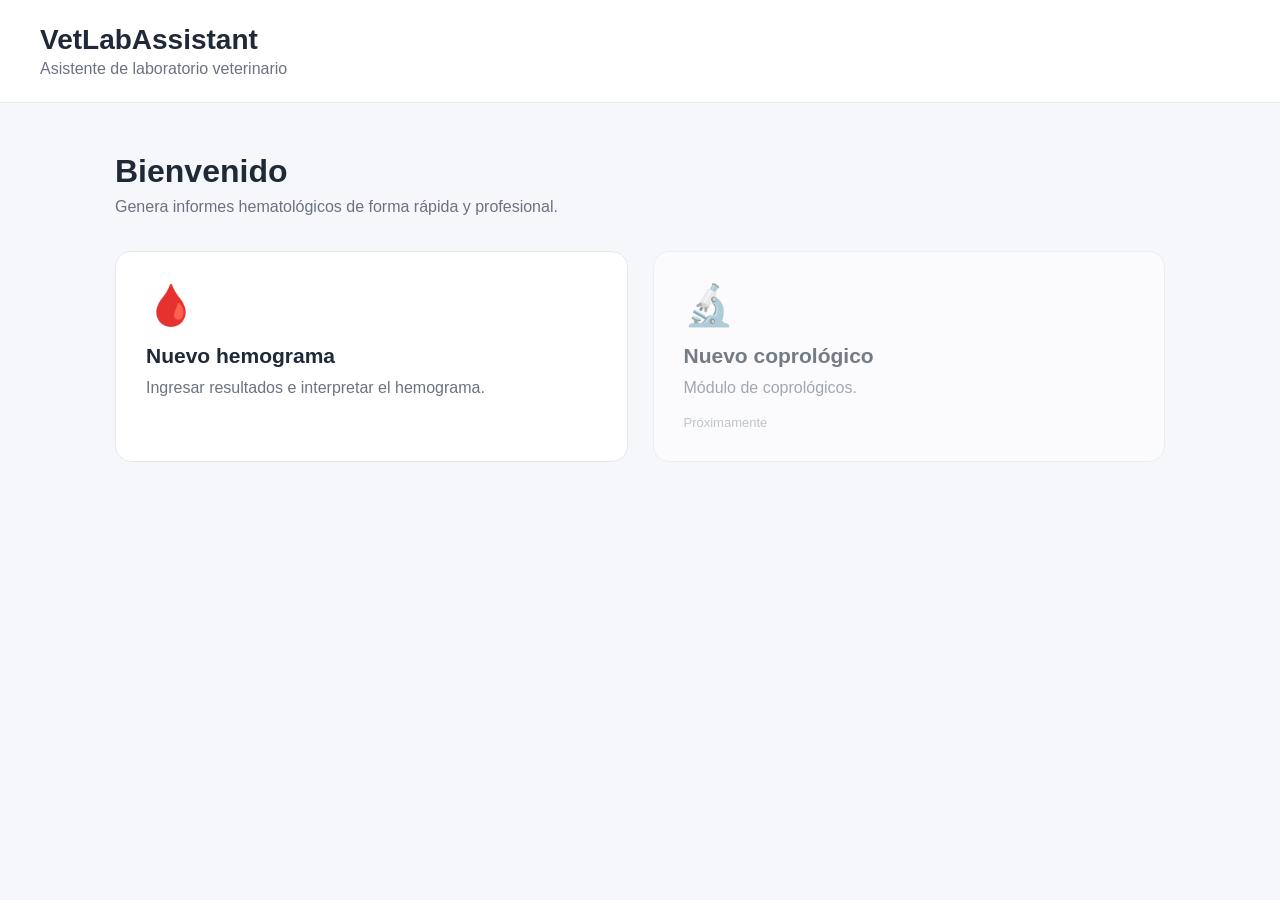
==== index.html @ 9584ba6e "Pagina web" ====
<!DOCTYPE html>
<html lang="es">
<head>
  <meta charset="UTF-8">
  <meta name="viewport" content="width=device-width, initial-scale=1.0">
  <meta name="theme-color" content="#177997">
  <title>VetLabAssistant</title>
  <link rel="stylesheet" href="./css/style.css">
</head>
<body>
  <header class="header"><div><h1>VetLabAssistant</h1><p>Asistente de laboratorio veterinario</p></div></header>
  <main class="container">
    <section class="welcome"><h2>Bienvenido</h2><p>Genera informes hematológicos de forma rápida y profesional.</p></section>
    <section class="actions">
      <a href="./hemograma.html" class="card"><div class="icon">🩸</div><h3>Nuevo hemograma</h3><p>Ingresar resultados e interpretar el hemograma.</p></a>
      <a href="#" class="card disabled" aria-disabled="true"><div class="icon">🔬</div><h3>Nuevo coprológico</h3><p>Módulo de coprológicos.</p><span>Próximamente</span></a>
    </section>
  </main>
</body>
</html>
---- css/style.css ----
* {
    box-sizing: border-box;
    margin: 0;
    padding: 0;
}

body {
    font-family: -apple-system, BlinkMacSystemFont, "Segoe UI", sans-serif;
    background: #f5f7fa;
    color: #1f2937;
}

.header {
    background: white;
    border-bottom: 1px solid #e5e7eb;
    padding: 24px 40px;
}

.header h1 {
    font-size: 28px;
    font-weight: 700;
}

.header p {
    margin-top: 4px;
    color: #6b7280;
}

.container {
    max-width: 1100px;
    margin: 50px auto;
    padding: 0 25px;
}

.welcome {
    margin-bottom: 35px;
}

.welcome h2 {
    font-size: 32px;
    margin-bottom: 8px;
}

.welcome p {
    color: #6b7280;
    font-size: 16px;
}

.actions {
    display: grid;
    grid-template-columns: repeat(2, 1fr);
    gap: 25px;
}

.card {
    background: white;
    border: 1px solid #e5e7eb;
    border-radius: 16px;
    padding: 30px;
    text-decoration: none;
    color: inherit;
    transition: 0.2s;
}

.card:hover {
    transform: translateY(-3px);
    box-shadow: 0 10px 25px rgba(0, 0, 0, 0.08);
}

.icon {
    font-size: 40px;
    margin-bottom: 15px;
}

.card h3 {
    font-size: 21px;
    margin-bottom: 8px;
}

.card p {
    color: #6b7280;
    line-height: 1.5;
}

.card span {
    display: inline-block;
    margin-top: 15px;
    font-size: 13px;
    color: #9ca3af;
}

.disabled {
    opacity: 0.6;
    cursor: default;
}

.disabled:hover {
    transform: none;
    box-shadow: none;
}

@media (max-width: 700px) {
    .actions {
        grid-template-columns: 1fr;
    }

    .header {
        padding: 20px;
    }

    .container {
        margin-top: 30px;
    }
}
.page-header {
    margin-bottom: 30px;
}

.back {
    display: inline-block;
    margin-bottom: 20px;
    color: #4b5563;
    text-decoration: none;
}

.page-header h2 {
    font-size: 32px;
    margin-bottom: 8px;
}

.page-header p {
    color: #6b7280;
}

.form-section {
    background: white;
    border: 1px solid #e5e7eb;
    border-radius: 16px;
    padding: 28px;
    margin-bottom: 24px;
}

.form-section h3 {
    margin-bottom: 22px;
    font-size: 20px;
}

.form-grid {
    display: grid;
    grid-template-columns: repeat(2, 1fr);
    gap: 20px;
}

.results-grid {
    display: grid;
    grid-template-columns: repeat(4, 1fr);
    gap: 20px;
}

.form-group {
    display: flex;
    flex-direction: column;
    gap: 7px;
}

.form-group label {
    font-size: 14px;
    font-weight: 600;
}

.form-group input,
.form-group select,
.form-group textarea {
    width: 100%;
    padding: 11px 12px;
    border: 1px solid #d1d5db;
    border-radius: 8px;
    font-size: 15px;
    background: white;
}

.form-group input:focus,
.form-group select:focus,
.form-group textarea:focus {
    outline: none;
    border-color: #6b7280;
}

.form-actions {
    display: flex;
    justify-content: flex-end;
    margin-bottom: 50px;
}

.primary-button {
    border: none;
    border-radius: 9px;
    padding: 13px 24px;
    font-size: 15px;
    font-weight: 600;
    cursor: pointer;
    background: #1f2937;
    color: white;
}

.primary-button:hover {
    opacity: 0.9;
}

@media (max-width: 800px) {

    .form-grid,
    .results-grid {
        grid-template-columns: 1fr 1fr;
    }
}

@media (max-width: 550px) {

    .form-grid,
    .results-grid {
        grid-template-columns: 1fr;
    }
}

[hidden]{display:none!important}.capture-card{background:#fff;border:1px solid #e5e7eb;border-radius:18px;padding:28px;margin-bottom:26px;display:grid;gap:18px}.capture-zone{min-height:180px;border:2px dashed #9bbbc5;border-radius:14px;background:#f5fafb;display:flex;flex-direction:column;align-items:center;justify-content:center;gap:8px;cursor:pointer;color:#14556b}.capture-zone input{position:absolute;opacity:0;pointer-events:none}.capture-zone span:last-of-type{color:#607d8b;font-size:13px}.camera-icon{font-size:34px}.image-preview{width:min(100%,480px);max-height:420px;object-fit:contain;margin:0 auto;border-radius:12px;background:#111}.status-box{padding:13px 15px;border-radius:9px;background:#e8f2f5;color:#14556b;line-height:1.45}.status-box.success{background:#ecfdf3;color:#067647}.status-box.warning{background:#fffaeb;color:#b54708}.status-box.error{background:#fef3f2;color:#b42318}.section-heading{display:flex;justify-content:space-between;gap:20px;align-items:flex-start;margin-bottom:22px}.section-heading h3{margin-bottom:5px}.section-heading p{color:#6b7280;font-size:14px}.review-badge{background:#fff4e5;color:#9a4b00;border-radius:999px;padding:6px 10px;font-size:12px;font-weight:700;white-space:nowrap}.table-wrap{overflow-x:auto}.edit-table,.report-table{width:100%;border-collapse:collapse}.edit-table th,.edit-table td,.report-table th,.report-table td{border:1px solid #d5e2e6;padding:9px;text-align:left}.edit-table thead th,.report-table thead th{background:#177997;color:#fff}.edit-table tbody th{color:#14556b}.edit-table input,.edit-table select{width:100%;min-width:90px;border:1px solid #cbd5db;border-radius:6px;padding:8px}.secondary-button{display:inline-block;border:1px solid #9ca3af;border-radius:9px;padding:12px 22px;color:#374151;background:#fff;text-decoration:none;font-weight:600;cursor:pointer}.form-actions,.download-actions{gap:12px;flex-wrap:wrap}.report-container{max-width:1000px}.report-sheet{background:#fff;padding:38px;border:1px solid #dbe4e7;box-shadow:0 10px 28px rgba(31,41,55,.07)}.report-brand{display:flex;justify-content:space-between;gap:25px;color:#14556b;margin-bottom:26px}.report-brand strong{display:block;font-size:22px}.report-brand span{display:block;text-transform:uppercase;font-size:13px;margin-top:4px}.report-info{display:grid;grid-template-columns:1fr 1fr;border:1px solid #d5e2e6;margin-bottom:24px}.report-info>div{display:flex;flex-direction:column;gap:5px;padding:14px}.report-info>div+div{border-left:1px solid #d5e2e6}.report-info b{color:#14556b;text-transform:uppercase;margin-bottom:4px}.report-table tbody tr:nth-child(even){background:#f6fafb}.report-table .abnormal{color:#b42318;font-weight:700}.report-notes{margin-top:18px;line-height:1.55}.download-actions{display:flex;justify-content:flex-end;margin:24px 0 45px}.download-actions .primary-button{text-decoration:none}@media(max-width:650px){.section-heading,.report-brand{flex-direction:column}.report-sheet{padding:20px 14px}.report-info{grid-template-columns:1fr}.report-info>div+div{border-left:0;border-top:1px solid #d5e2e6}}
.logo-report{height:56px;max-width:150px;object-fit:contain;margin-bottom:8px}.report-brand-left{display:flex;align-items:center;gap:12px}.capture-progress{font-size:13px;color:#607d8b}.primary-button:disabled{opacity:.55;cursor:not-allowed}.noscript-warning{padding:14px;background:#fff4e5;color:#9a4b00}.report-table td,.report-table th{white-space:nowrap}.report-table td:first-child{font-weight:700}.report-brand-meta{text-align:right}@media(max-width:650px){.report-brand-meta{text-align:left}.report-table{font-size:12px}}
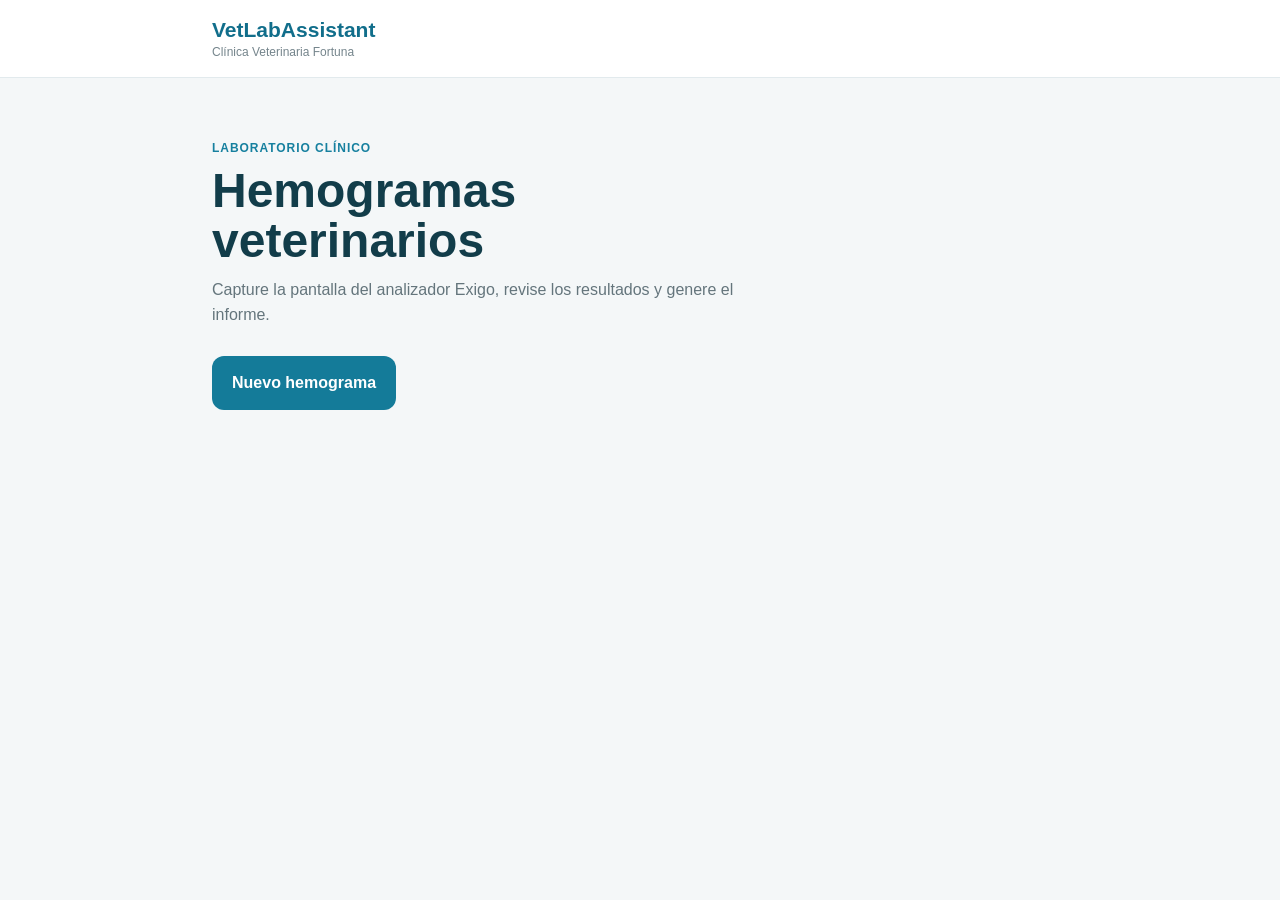
==== commit a4a61e4f: "V2" ====
--- a/index.html
+++ b/index.html
@@ -1,20 +1,56 @@
 <!DOCTYPE html>
 <html lang="es">
 <head>
-  <meta charset="UTF-8">
-  <meta name="viewport" content="width=device-width, initial-scale=1.0">
-  <meta name="theme-color" content="#177997">
-  <title>VetLabAssistant</title>
-  <link rel="stylesheet" href="./css/style.css">
+    <meta charset="UTF-8">
+
+    <meta
+        name="viewport"
+        content="width=device-width, initial-scale=1.0, viewport-fit=cover"
+    >
+
+    <meta name="theme-color" content="#0f7897">
+
+    <title>VetLabAssistant</title>
+
+    <link rel="stylesheet" href="./css/style.css">
 </head>
+
 <body>
-  <header class="header"><div><h1>VetLabAssistant</h1><p>Asistente de laboratorio veterinario</p></div></header>
-  <main class="container">
-    <section class="welcome"><h2>Bienvenido</h2><p>Genera informes hematológicos de forma rápida y profesional.</p></section>
-    <section class="actions">
-      <a href="./hemograma.html" class="card"><div class="icon">🩸</div><h3>Nuevo hemograma</h3><p>Ingresar resultados e interpretar el hemograma.</p></a>
-      <a href="#" class="card disabled" aria-disabled="true"><div class="icon">🔬</div><h3>Nuevo coprológico</h3><p>Módulo de coprológicos.</p><span>Próximamente</span></a>
+
+<header class="app-header">
+    <div class="header-content">
+        <h1>VetLabAssistant</h1>
+        <p>Clínica Veterinaria Fortuna</p>
+    </div>
+</header>
+
+<main class="home">
+
+    <section class="hero">
+
+        <span class="eyebrow">
+            Laboratorio clínico
+        </span>
+
+        <h2>
+            Hemogramas veterinarios
+        </h2>
+
+        <p>
+            Capture la pantalla del analizador Exigo,
+            revise los resultados y genere el informe.
+        </p>
+
+        <a
+            href="./hemograma.html"
+            class="button button-primary button-large"
+        >
+            Nuevo hemograma
+        </a>
+
     </section>
-  </main>
+
+</main>
+
 </body>
 </html>
--- a/css/style.css
+++ b/css/style.css
@@ -1,227 +1,1026 @@
+/* =========================================================
+   BASE
+========================================================= */
+
 * {
     box-sizing: border-box;
+}
+
+html,
+body {
     margin: 0;
-    padding: 0;
+    min-height: 100%;
 }
 
 body {
-    font-family: -apple-system, BlinkMacSystemFont, "Segoe UI", sans-serif;
-    background: #f5f7fa;
-    color: #1f2937;
-}
-
-.header {
-    background: white;
-    border-bottom: 1px solid #e5e7eb;
-    padding: 24px 40px;
-}
-
-.header h1 {
-    font-size: 28px;
-    font-weight: 700;
-}
-
-.header p {
-    margin-top: 4px;
-    color: #6b7280;
-}
-
-.container {
-    max-width: 1100px;
-    margin: 50px auto;
-    padding: 0 25px;
-}
-
-.welcome {
-    margin-bottom: 35px;
-}
-
-.welcome h2 {
-    font-size: 32px;
-    margin-bottom: 8px;
-}
-
-.welcome p {
-    color: #6b7280;
-    font-size: 16px;
-}
-
-.actions {
-    display: grid;
-    grid-template-columns: repeat(2, 1fr);
-    gap: 25px;
-}
-
-.card {
-    background: white;
-    border: 1px solid #e5e7eb;
-    border-radius: 16px;
-    padding: 30px;
+    font-family:
+        -apple-system,
+        BlinkMacSystemFont,
+        "Segoe UI",
+        sans-serif;
+
+    background: #f4f7f8;
+    color: #17252b;
+}
+
+button,
+input,
+select,
+textarea {
+    font: inherit;
+}
+
+button,
+a {
+    -webkit-tap-highlight-color: transparent;
+}
+
+
+/* =========================================================
+   HOME
+========================================================= */
+
+.app-header {
+    background: #ffffff;
+    border-bottom: 1px solid #e2eaed;
+}
+
+.header-content {
+    max-width: 900px;
+    margin: auto;
+    padding: 18px 22px;
+}
+
+.header-content h1 {
+    margin: 0;
+    color: #116e8b;
+    font-size: 21px;
+}
+
+.header-content p {
+    margin: 3px 0 0;
+    color: #75858c;
+    font-size: 12px;
+}
+
+.home {
+    max-width: 900px;
+    margin: auto;
+    padding: 60px 22px;
+}
+
+.hero {
+    max-width: 560px;
+}
+
+.eyebrow {
+    color: #16809f;
+    font-size: 12px;
+    font-weight: 800;
+    letter-spacing: 0.08em;
+    text-transform: uppercase;
+}
+
+.hero h2 {
+    margin: 10px 0;
+    color: #123d4a;
+    font-size: clamp(30px, 7vw, 48px);
+    line-height: 1.05;
+}
+
+.hero p {
+    margin: 0 0 28px;
+    color: #64757c;
+    line-height: 1.6;
+}
+
+
+/* =========================================================
+   BOTONES
+========================================================= */
+
+.button {
+    min-height: 48px;
+    padding: 12px 20px;
+
+    border: 0;
+    border-radius: 12px;
+
+    display: inline-flex;
+    align-items: center;
+    justify-content: center;
+
     text-decoration: none;
-    color: inherit;
-    transition: 0.2s;
-}
-
-.card:hover {
-    transform: translateY(-3px);
-    box-shadow: 0 10px 25px rgba(0, 0, 0, 0.08);
-}
-
-.icon {
-    font-size: 40px;
-    margin-bottom: 15px;
-}
-
-.card h3 {
-    font-size: 21px;
-    margin-bottom: 8px;
-}
-
-.card p {
-    color: #6b7280;
-    line-height: 1.5;
-}
-
-.card span {
-    display: inline-block;
-    margin-top: 15px;
-    font-size: 13px;
-    color: #9ca3af;
-}
-
-.disabled {
+    font-weight: 750;
+
+    cursor: pointer;
+}
+
+.button-large {
+    min-height: 54px;
+}
+
+.button-primary {
+    color: #ffffff;
+    background: #147b99;
+}
+
+.button-primary:disabled {
+    background: #8fa9b2;
     opacity: 0.6;
     cursor: default;
 }
 
-.disabled:hover {
-    transform: none;
-    box-shadow: none;
-}
-
-@media (max-width: 700px) {
-    .actions {
-        grid-template-columns: 1fr;
+.button-secondary {
+    color: #174f60;
+    background: #edf4f6;
+}
+
+
+/* =========================================================
+   CÁMARA
+========================================================= */
+
+.capture-page {
+    background: #05090b;
+}
+
+.camera-app {
+    height: 100dvh;
+
+    display: grid;
+
+    grid-template-rows:
+        auto
+        minmax(0, 1fr)
+        auto;
+
+    overflow: hidden;
+
+    background: #05090b;
+    color: #ffffff;
+}
+
+.camera-header {
+    position: relative;
+    z-index: 20;
+
+    display: flex;
+    align-items: center;
+    gap: 12px;
+
+    padding:
+        calc(10px + env(safe-area-inset-top))
+        16px
+        11px;
+
+    background: #071014;
+}
+
+.camera-header strong {
+    display: block;
+    font-size: 15px;
+}
+
+.camera-header span {
+    display: block;
+    margin-top: 2px;
+    color: #8fa0a7;
+    font-size: 11px;
+}
+
+.camera-back {
+    width: 38px;
+    height: 38px;
+
+    border-radius: 50%;
+
+    display: flex;
+    align-items: center;
+    justify-content: center;
+
+    color: #ffffff;
+    text-decoration: none;
+
+    font-size: 34px;
+    font-weight: 300;
+    line-height: 1;
+}
+
+.camera-back.dark {
+    color: #173f4c;
+}
+
+
+/* =========================================================
+   VISOR
+========================================================= */
+
+.camera-stage {
+    position: relative;
+
+    min-height: 0;
+
+    overflow: hidden;
+
+    background: #000000;
+}
+
+#camera-video {
+    position: absolute;
+    inset: 0;
+
+    width: 100%;
+    height: 100%;
+
+    object-fit: cover;
+}
+
+
+/* =========================================================
+   GUÍA DE CUATRO ESQUINAS
+========================================================= */
+
+.screen-guide {
+    position: absolute;
+
+    left: 7%;
+    top: 20%;
+
+    width: 86%;
+    height: 58%;
+
+    z-index: 10;
+
+    pointer-events: none;
+}
+
+.guide-corner {
+    position: absolute;
+
+    width: 44px;
+    height: 44px;
+}
+
+.guide-corner::before,
+.guide-corner::after {
+    content: "";
+
+    position: absolute;
+
+    background: rgba(
+        255,
+        255,
+        255,
+        0.95
+    );
+
+    border-radius: 3px;
+
+    box-shadow:
+        0 0 8px
+        rgba(
+            0,
+            0,
+            0,
+            0.4
+        );
+}
+
+.guide-corner::before {
+    width: 44px;
+    height: 4px;
+}
+
+.guide-corner::after {
+    width: 4px;
+    height: 44px;
+}
+
+.corner-tl {
+    left: 0;
+    top: 0;
+}
+
+.corner-tr {
+    right: 0;
+    top: 0;
+    transform: rotate(90deg);
+}
+
+.corner-br {
+    right: 0;
+    bottom: 0;
+    transform: rotate(180deg);
+}
+
+.corner-bl {
+    left: 0;
+    bottom: 0;
+    transform: rotate(270deg);
+}
+
+.guide-center {
+    position: absolute;
+
+    left: 50%;
+    top: 50%;
+
+    width: min(82%, 360px);
+
+    transform:
+        translate(-50%, -50%);
+
+    text-align: center;
+
+    text-shadow:
+        0 1px 8px
+        rgba(0, 0, 0, 0.9);
+}
+
+.guide-center strong {
+    display: block;
+    font-size: 16px;
+}
+
+.guide-center span {
+    display: block;
+
+    margin-top: 7px;
+
+    color: rgba(
+        255,
+        255,
+        255,
+        0.86
+    );
+
+    font-size: 12px;
+    line-height: 1.4;
+}
+
+
+/* =========================================================
+   SOMBREADO
+========================================================= */
+
+.camera-shade {
+    position: absolute;
+
+    z-index: 5;
+
+    pointer-events: none;
+
+    background: rgba(
+        0,
+        0,
+        0,
+        0.32
+    );
+}
+
+.camera-shade-top {
+    left: 0;
+    top: 0;
+
+    width: 100%;
+    height: 20%;
+}
+
+.camera-shade-bottom {
+    left: 0;
+    bottom: 0;
+
+    width: 100%;
+    height: 22%;
+}
+
+.camera-shade-left {
+    left: 0;
+    top: 20%;
+
+    width: 7%;
+    height: 58%;
+}
+
+.camera-shade-right {
+    right: 0;
+    top: 20%;
+
+    width: 7%;
+    height: 58%;
+}
+
+
+/* =========================================================
+   CALIDAD
+========================================================= */
+
+.quality-panel {
+    position: absolute;
+
+    z-index: 15;
+
+    left: 50%;
+    bottom: 15px;
+
+    width: calc(100% - 30px);
+    max-width: 430px;
+
+    transform:
+        translateX(-50%);
+
+    padding: 11px 13px;
+
+    border:
+        1px solid
+        rgba(
+            255,
+            255,
+            255,
+            0.14
+        );
+
+    border-radius: 15px;
+
+    background:
+        rgba(
+            5,
+            15,
+            19,
+            0.78
+        );
+
+    backdrop-filter:
+        blur(12px);
+
+    -webkit-backdrop-filter:
+        blur(12px);
+}
+
+.quality-main {
+    display: flex;
+    align-items: center;
+    gap: 10px;
+}
+
+.quality-main strong {
+    display: block;
+    font-size: 13px;
+}
+
+.quality-main span:not(.quality-dot) {
+    display: block;
+
+    margin-top: 2px;
+
+    color: #b7c4c9;
+    font-size: 10px;
+}
+
+.quality-dot {
+    width: 11px;
+    height: 11px;
+
+    flex: 0 0 auto;
+
+    border-radius: 50%;
+}
+
+.quality-dot.checking {
+    background: #9ba9ae;
+}
+
+.quality-dot.good {
+    background: #3ed598;
+
+    box-shadow:
+        0 0 10px
+        rgba(
+            62,
+            213,
+            152,
+            0.5
+        );
+}
+
+.quality-dot.warning {
+    background: #f5a524;
+}
+
+.quality-details {
+    display: flex;
+    gap: 6px;
+
+    margin-top: 9px;
+}
+
+.mini-check {
+    padding: 4px 7px;
+
+    border-radius: 999px;
+
+    color: #b7c4c9;
+
+    background:
+        rgba(
+            255,
+            255,
+            255,
+            0.08
+        );
+
+    font-size: 9px;
+    font-weight: 700;
+}
+
+.mini-check.good {
+    color: #b9f6dc;
+
+    background:
+        rgba(
+            32,
+            173,
+            118,
+            0.17
+        );
+}
+
+.mini-check.bad {
+    color: #ffd9a0;
+
+    background:
+        rgba(
+            245,
+            165,
+            36,
+            0.16
+        );
+}
+
+
+/* =========================================================
+   CONTROLES DE CÁMARA
+========================================================= */
+
+.camera-controls {
+    position: relative;
+
+    min-height: 122px;
+
+    display: flex;
+    align-items: center;
+    justify-content: center;
+
+    padding:
+        18px
+        22px
+        calc(
+            18px +
+            env(safe-area-inset-bottom)
+        );
+
+    background: #071014;
+}
+
+.capture-help {
+    position: absolute;
+
+    top: 7px;
+    left: 50%;
+
+    transform:
+        translateX(-50%);
+
+    color: #89999f;
+
+    font-size: 10px;
+
+    white-space: nowrap;
+}
+
+.shutter-button {
+    width: 68px;
+    height: 68px;
+
+    padding: 4px;
+
+    border:
+        3px solid
+        #ffffff;
+
+    border-radius: 50%;
+
+    background: transparent;
+
+    cursor: pointer;
+}
+
+.shutter-button span {
+    display: block;
+
+    width: 100%;
+    height: 100%;
+
+    border-radius: 50%;
+
+    background: #ffffff;
+}
+
+.shutter-button:disabled {
+    opacity: 0.35;
+}
+
+.gallery-button {
+    position: absolute;
+
+    right: 24px;
+
+    border: 0;
+
+    color: #c7d2d6;
+
+    background: transparent;
+
+    font-size: 12px;
+    font-weight: 700;
+}
+
+
+/* =========================================================
+   REVISIÓN
+========================================================= */
+
+.photo-review {
+    min-height: 100dvh;
+
+    background: #071014;
+    color: #ffffff;
+}
+
+.review-header,
+.simple-header {
+    min-height: 60px;
+
+    display: flex;
+    align-items: center;
+    justify-content: space-between;
+
+    padding:
+        calc(
+            8px +
+            env(safe-area-inset-top)
+        )
+        17px
+        8px;
+}
+
+.review-header {
+    background: #071014;
+}
+
+.text-button {
+    border: 0;
+    padding: 8px 0;
+
+    color: #8dd4e9;
+    background: transparent;
+
+    font-weight: 700;
+}
+
+.header-spacer {
+    width: 55px;
+}
+
+.review-stage {
+    padding: 12px 16px 120px;
+}
+
+.review-image-wrap {
+    position: relative;
+
+    max-width: 650px;
+
+    margin: auto;
+
+    overflow: hidden;
+
+    border-radius: 14px;
+
+    background: #000000;
+}
+
+.review-image-wrap img {
+    display: block;
+
+    width: 100%;
+    max-height: 68dvh;
+
+    object-fit: contain;
+}
+
+.review-guide {
+    position: absolute;
+
+    left: 7%;
+    top: 20%;
+
+    width: 86%;
+    height: 58%;
+
+    pointer-events: none;
+}
+
+.final-quality {
+    max-width: 650px;
+
+    margin: 14px auto 0;
+
+    padding: 13px 15px;
+
+    border-radius: 12px;
+}
+
+.final-quality strong,
+.final-quality span {
+    display: block;
+}
+
+.final-quality span {
+    margin-top: 4px;
+
+    font-size: 11px;
+    line-height: 1.45;
+}
+
+.final-quality.good {
+    color: #c8f7e5;
+
+    background:
+        rgba(
+            35,
+            169,
+            118,
+            0.16
+        );
+}
+
+.final-quality.warning {
+    color: #ffe2b5;
+
+    background:
+        rgba(
+            245,
+            165,
+            36,
+            0.15
+        );
+}
+
+.review-actions {
+    position: fixed;
+
+    left: 0;
+    right: 0;
+    bottom: 0;
+
+    display: grid;
+
+    grid-template-columns:
+        1fr
+        1fr;
+
+    gap: 10px;
+
+    padding:
+        13px
+        16px
+        calc(
+            13px +
+            env(safe-area-inset-bottom)
+        );
+
+    background:
+        rgba(
+            7,
+            16,
+            20,
+            0.96
+        );
+
+    backdrop-filter:
+        blur(10px);
+}
+
+
+/* =========================================================
+   PROCESANDO
+========================================================= */
+
+.processing-screen {
+    position: fixed;
+    inset: 0;
+
+    z-index: 100;
+
+    display: grid;
+    place-items: center;
+
+    padding: 24px;
+
+    background: #f4f7f8;
+}
+
+.processing-screen[hidden] {
+    display: none;
+}
+
+.processing-card {
+    text-align: center;
+}
+
+.processing-card h2 {
+    margin: 18px 0 5px;
+
+    color: #174f60;
+}
+
+.processing-card p {
+    margin: 0;
+
+    color: #73838a;
+}
+
+.spinner {
+    width: 42px;
+    height: 42px;
+
+    margin: auto;
+
+    border:
+        4px solid
+        #dce8eb;
+
+    border-top-color:
+        #147b99;
+
+    border-radius: 50%;
+
+    animation:
+        spin
+        0.8s
+        linear
+        infinite;
+}
+
+@keyframes spin {
+
+    to {
+        transform:
+            rotate(360deg);
     }
-
-    .header {
-        padding: 20px;
+}
+
+
+/* =========================================================
+   RESULTADO TEMPORAL
+========================================================= */
+
+.result-screen {
+    min-height: 100dvh;
+
+    background: #f4f7f8;
+}
+
+.result-screen[hidden],
+.photo-review[hidden],
+.camera-app[hidden] {
+    display: none;
+}
+
+.simple-header {
+    justify-content: flex-start;
+    gap: 10px;
+
+    background: #ffffff;
+
+    border-bottom:
+        1px solid
+        #e2eaed;
+}
+
+.simple-header strong {
+    display: block;
+
+    color: #174f60;
+}
+
+.simple-header span {
+    display: block;
+
+    margin-top: 2px;
+
+    color: #839198;
+
+    font-size: 10px;
+}
+
+.result-content {
+    max-width: 720px;
+
+    margin: auto;
+
+    padding: 24px 17px 50px;
+}
+
+.normalized-preview {
+    display: block;
+
+    width: 100%;
+
+    border-radius: 14px;
+
+    box-shadow:
+        0 8px 30px
+        rgba(
+            22,
+            62,
+            74,
+            0.12
+        );
+}
+
+.success-card {
+    display: flex;
+    gap: 12px;
+
+    margin: 16px 0;
+
+    padding: 15px;
+
+    border:
+        1px solid
+        #cce9df;
+
+    border-radius: 13px;
+
+    background: #f0fbf7;
+}
+
+.success-icon {
+    width: 30px;
+    height: 30px;
+
+    flex: 0 0 auto;
+
+    display: grid;
+    place-items: center;
+
+    border-radius: 50%;
+
+    color: #ffffff;
+    background: #199b6b;
+
+    font-weight: 800;
+}
+
+.success-card strong {
+    color: #126a4c;
+}
+
+.success-card p {
+    margin: 4px 0 0;
+
+    color: #55746a;
+
+    font-size: 12px;
+    line-height: 1.5;
+}
+
+
+/* =========================================================
+   TABLET / DESKTOP
+========================================================= */
+
+@media (min-width: 760px) {
+
+    .camera-app {
+        max-width: 700px;
+
+        margin: auto;
+
+        border-left:
+            1px solid
+            #182327;
+
+        border-right:
+            1px solid
+            #182327;
     }
 
-    .container {
-        margin-top: 30px;
+    .screen-guide {
+        left: 9%;
+        width: 82%;
     }
 }
-.page-header {
-    margin-bottom: 30px;
-}
-
-.back {
-    display: inline-block;
-    margin-bottom: 20px;
-    color: #4b5563;
-    text-decoration: none;
-}
-
-.page-header h2 {
-    font-size: 32px;
-    margin-bottom: 8px;
-}
-
-.page-header p {
-    color: #6b7280;
-}
-
-.form-section {
-    background: white;
-    border: 1px solid #e5e7eb;
-    border-radius: 16px;
-    padding: 28px;
-    margin-bottom: 24px;
-}
-
-.form-section h3 {
-    margin-bottom: 22px;
-    font-size: 20px;
-}
-
-.form-grid {
-    display: grid;
-    grid-template-columns: repeat(2, 1fr);
-    gap: 20px;
-}
-
-.results-grid {
-    display: grid;
-    grid-template-columns: repeat(4, 1fr);
-    gap: 20px;
-}
-
-.form-group {
-    display: flex;
-    flex-direction: column;
-    gap: 7px;
-}
-
-.form-group label {
-    font-size: 14px;
-    font-weight: 600;
-}
-
-.form-group input,
-.form-group select,
-.form-group textarea {
-    width: 100%;
-    padding: 11px 12px;
-    border: 1px solid #d1d5db;
-    border-radius: 8px;
-    font-size: 15px;
-    background: white;
-}
-
-.form-group input:focus,
-.form-group select:focus,
-.form-group textarea:focus {
-    outline: none;
-    border-color: #6b7280;
-}
-
-.form-actions {
-    display: flex;
-    justify-content: flex-end;
-    margin-bottom: 50px;
-}
-
-.primary-button {
-    border: none;
-    border-radius: 9px;
-    padding: 13px 24px;
-    font-size: 15px;
-    font-weight: 600;
-    cursor: pointer;
-    background: #1f2937;
-    color: white;
-}
-
-.primary-button:hover {
-    opacity: 0.9;
-}
-
-@media (max-width: 800px) {
-
-    .form-grid,
-    .results-grid {
-        grid-template-columns: 1fr 1fr;
-    }
-}
-
-@media (max-width: 550px) {
-
-    .form-grid,
-    .results-grid {
-        grid-template-columns: 1fr;
-    }
-}
-
-[hidden]{display:none!important}.capture-card{background:#fff;border:1px solid #e5e7eb;border-radius:18px;padding:28px;margin-bottom:26px;display:grid;gap:18px}.capture-zone{min-height:180px;border:2px dashed #9bbbc5;border-radius:14px;background:#f5fafb;display:flex;flex-direction:column;align-items:center;justify-content:center;gap:8px;cursor:pointer;color:#14556b}.capture-zone input{position:absolute;opacity:0;pointer-events:none}.capture-zone span:last-of-type{color:#607d8b;font-size:13px}.camera-icon{font-size:34px}.image-preview{width:min(100%,480px);max-height:420px;object-fit:contain;margin:0 auto;border-radius:12px;background:#111}.status-box{padding:13px 15px;border-radius:9px;background:#e8f2f5;color:#14556b;line-height:1.45}.status-box.success{background:#ecfdf3;color:#067647}.status-box.warning{background:#fffaeb;color:#b54708}.status-box.error{background:#fef3f2;color:#b42318}.section-heading{display:flex;justify-content:space-between;gap:20px;align-items:flex-start;margin-bottom:22px}.section-heading h3{margin-bottom:5px}.section-heading p{color:#6b7280;font-size:14px}.review-badge{background:#fff4e5;color:#9a4b00;border-radius:999px;padding:6px 10px;font-size:12px;font-weight:700;white-space:nowrap}.table-wrap{overflow-x:auto}.edit-table,.report-table{width:100%;border-collapse:collapse}.edit-table th,.edit-table td,.report-table th,.report-table td{border:1px solid #d5e2e6;padding:9px;text-align:left}.edit-table thead th,.report-table thead th{background:#177997;color:#fff}.edit-table tbody th{color:#14556b}.edit-table input,.edit-table select{width:100%;min-width:90px;border:1px solid #cbd5db;border-radius:6px;padding:8px}.secondary-button{display:inline-block;border:1px solid #9ca3af;border-radius:9px;padding:12px 22px;color:#374151;background:#fff;text-decoration:none;font-weight:600;cursor:pointer}.form-actions,.download-actions{gap:12px;flex-wrap:wrap}.report-container{max-width:1000px}.report-sheet{background:#fff;padding:38px;border:1px solid #dbe4e7;box-shadow:0 10px 28px rgba(31,41,55,.07)}.report-brand{display:flex;justify-content:space-between;gap:25px;color:#14556b;margin-bottom:26px}.report-brand strong{display:block;font-size:22px}.report-brand span{display:block;text-transform:uppercase;font-size:13px;margin-top:4px}.report-info{display:grid;grid-template-columns:1fr 1fr;border:1px solid #d5e2e6;margin-bottom:24px}.report-info>div{display:flex;flex-direction:column;gap:5px;padding:14px}.report-info>div+div{border-left:1px solid #d5e2e6}.report-info b{color:#14556b;text-transform:uppercase;margin-bottom:4px}.report-table tbody tr:nth-child(even){background:#f6fafb}.report-table .abnormal{color:#b42318;font-weight:700}.report-notes{margin-top:18px;line-height:1.55}.download-actions{display:flex;justify-content:flex-end;margin:24px 0 45px}.download-actions .primary-button{text-decoration:none}@media(max-width:650px){.section-heading,.report-brand{flex-direction:column}.report-sheet{padding:20px 14px}.report-info{grid-template-columns:1fr}.report-info>div+div{border-left:0;border-top:1px solid #d5e2e6}}
-.logo-report{height:56px;max-width:150px;object-fit:contain;margin-bottom:8px}.report-brand-left{display:flex;align-items:center;gap:12px}.capture-progress{font-size:13px;color:#607d8b}.primary-button:disabled{opacity:.55;cursor:not-allowed}.noscript-warning{padding:14px;background:#fff4e5;color:#9a4b00}.report-table td,.report-table th{white-space:nowrap}.report-table td:first-child{font-weight:700}.report-brand-meta{text-align:right}@media(max-width:650px){.report-brand-meta{text-align:left}.report-table{font-size:12px}}
